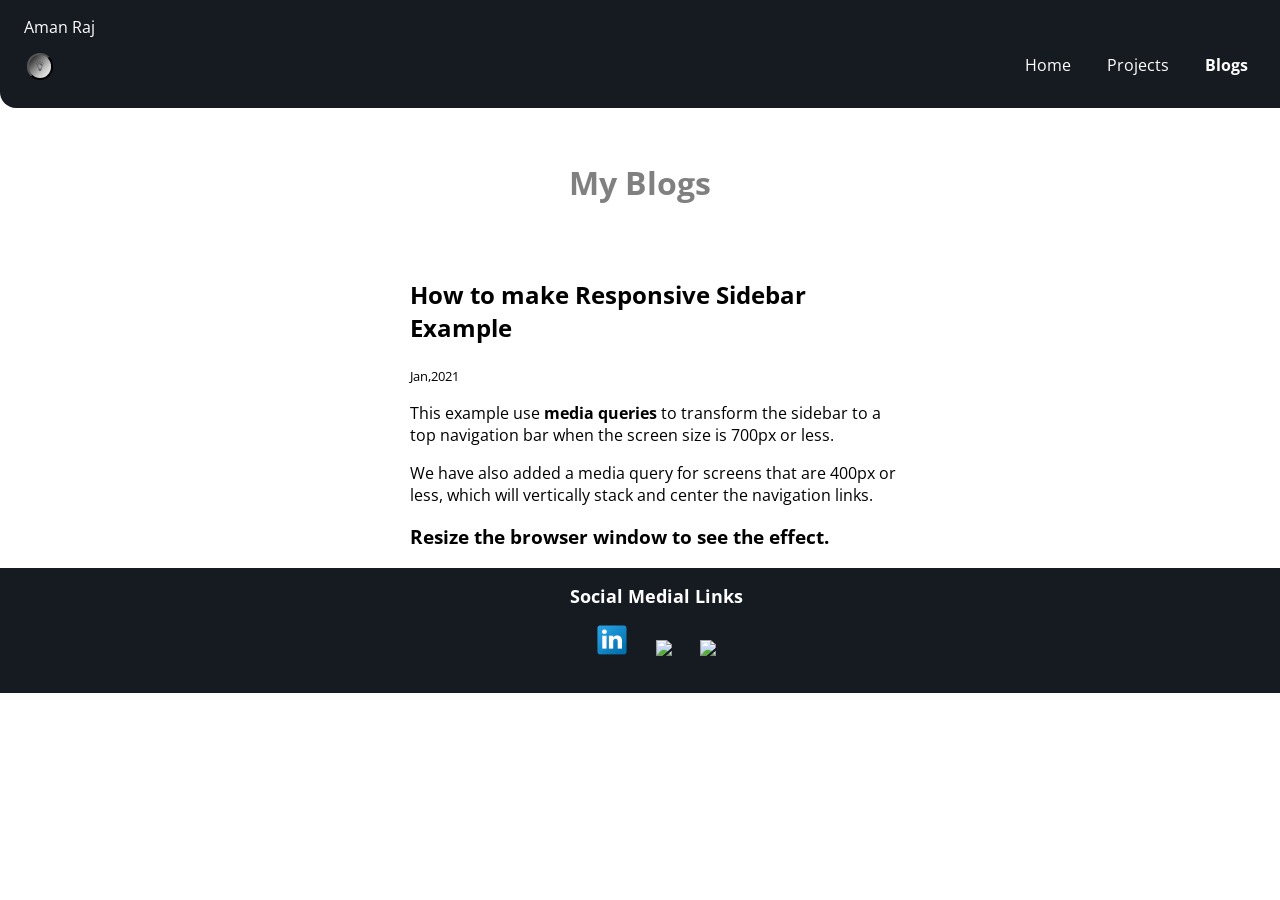
==== blogs.html @ 780188cc "commit files" ====
<!DOCTYPE html>
<html lang="en">
<head>
    <meta charset="UTF-8">
    <meta http-equiv="X-UA-Compatible" content="IE=edge">
    <meta name="viewport" content="width=device-width, initial-scale=1.0">
    <title>Blogs</title>
    <link href="/styles.css" rel='stylesheet'/>
</head>
<body>

    <nav class="navigation container">
        <button class="float" onclick="dark()"><object type="image/svg+xml" data="./image.svg">
            <img  src="/images/darkb.svg" />
          </object></button>
        <script>
            function dark(){
                var element = document.body;
                element.classList.toggle("dark-mode");
            }
        </script>
        <div class="nav-brand"></div><a class="link" href="/index.html">Aman Raj</a>
        <ul class="list-nonbullet nav-pills" >
            <li class="list-inline">
                <a class="link" href="/index.html">Home</a>
            </li>
            <li class="list-inline">
                <a class="link" href="/projects.html">Projects</a>
            </li>
            <li class="list-inline">
                <a class="link link-active" href="/blogs.html">Blogs</a>
            </li>
        </ul>

    </nav>

    <header class="hero">
        

        <h1 class="hero-heading">My Blogs</span></h1>

    </header>

    <ul class="list-nonbullet">
        <div class="container container-center">

            <li >
                <h2>How to make Responsive Sidebar Example</h2><small>Jan,2021</small>
                <p>This example use <strong>media queries</strong> to transform the sidebar to a top navigation bar when the screen size is 700px or less.</p>
                <p>We have also added a media query for screens that are 400px or less, which will vertically stack and center the navigation links.</p>
                <h3>Resize the browser window to see the effect.</h3>
            </li>




        </div>
</ul>






    <footer class="footer container">
        <div class="footer-heading">Social Medial Links</div>
        <ul class="social-links list-nonbullet">


            <li class="list-inline list-nonbullet"><a class="link" href="https://www.linkedin.com/in/am4nraj/"><img src="images\lin.png"></a></li>


            
            <li class="list-inline list-nonbullet"><a class="link" href="https://github.com/am4n-raj"><img src="images\github.png"></a></li>



            <li class="list-inline list-nonbullet"><a class="link" href="https://twitter.com/am4nraj"><img src="images\tweet.png"></a></li>

        </ul>
    </footer>
  
</body>
</html>
---- styles.css ----
@import url('https://fonts.googleapis.com/css2?family=Open+Sans:wght@300&display=swap');

:root{
    --primary-color: rgba(245, 110, 0, 0.884);
    --off-white: #E5E7EB;
}

hr{
    margin: 2rem 0rem;
}

body{
    font-family: 'Open Sans', sans-serif;
    margin: 0px;

    
}

/* Container level CSS */

.container {
    padding: 0rem 1rem;

}


.container-center{
    max-width: 500px ;
    margin: auto;
}


.link{
    text-decoration: none;
    padding: 0.1rem 0.5rem;

}

.primary-link {
    background-color:var(--primary-color);
    border-radius: 0.7rem;
    color: white;
    
    
}


.primary-link:hover{
    border-radius: 0.9rem;
    font-size: 1.3rem;  
    overflow: auto; 
    line-height: 0;
    font-weight: bold ;
    transition: ease-in-out;
    transition-duration: 300ms;
    background: linear-gradient(to right, var(--primary-color) 50%, white 50%);
    background-size: 200% 100%;
    background-position: right bottom;
    transition: all .3s ease-in-out;
    color:var(--primary-color);
}
/* BEM methods */

.secondary-link{
    color: var(--primary-color);
    border-radius: 0.9rem;
    border: 1px solid var(--primary-color);
    
}
.secondary-link:hover{
    color: var(--primary-color);
    border-radius: 0.7rem;
    font-size: 1.3rem;  
    overflow: auto; 
    line-height: 0;
    font-weight: bold ;
    transition-duration: 300ms;
    background: linear-gradient(to right, var(--primary-color) 50%, white 50%);
    background-size: 200% 100%;
    background-position: right bottom;
    transition: all .3s ease-in-out;
    
}



/* LISTS */

.list-nonbullet{
    list-style: none;
}

.list-inline{
    display: inline;
    padding: 1rem 0.5rem;
}

/* NAVIGATION */

.navigation{
    background-color:#161b22;
    color: white;
    padding: 1rem;
    border-bottom-left-radius
    : 1rem;

}

.navigation .nav-pills{
    text-align: right;
}

.navigation .link{
    
    color:white;


}


.navigation .link-active{
    font-weight: bolder;
    border-radius: 2rem;
    animation-name: animate;
    animation-duration: 4s;
    animation-timing-function: ease-in-out;
    animation-iteration-count: infinite;
 
  
}


.navigation .link:hover{
    border: 1px solid rgb(255, 255, 255);
    transition: ease-in-out;
    transition-duration: 500ms;
    border-radius: 2rem;
    font-size: 1.2rem;  
    overflow: auto; 
    line-height: 0;
    font-weight: bold ;

    
}

@keyframes animate {
    50%   {background-color:rgb(255, 102, 0);}
}




/* HEADER */

.hero{
    padding: 2rem;
}

.hero .hero-img{
    width: 300px;
    height: 300px;
    display: block;
    margin: auto;
    border-radius: 15rem;
    
}

.hero .hero-heading{
    text-align: center;
    color:gray;
    
}


/* Section */
.section{
    padding: 2rem;
}
.section h1{
    text-align: center;
    padding: 0rem;
}

.ow{
    background-color:#37474F;
    border-top-right-radius: 1rem;
    border-top-left-radius: 1rem;
    color:white;
}


/* Footer */
.footer{
    background-color: #161b22;
    padding: 1rem 0rem;
    color: white;
    text-align: center;

}

.footer .link{
    color: white;
    padding-inline-start: 0px;
    text-align:center;
    font-size: medium;
}


.footer .footer-heading{
    font-weight: bold;
    font-size: large;
    padding-left: 2rem;
}

/* SPACE */
.margin-md{
    margin: 2rem;
}

.dark-mode{
    
    background-color: #1F2937;
    color: white;
    
}

.float{
    position: absolute;
	width:2em;
	height:2em;
	top:4em;
	left:2em;
	border-radius:3rem;
    background: linear-gradient(to top left, white,60%, black);
    /* animation-name: animate;
    animation-duration: 4s;
    animation-timing-function: ease-in-out;
    animation-iteration-count: infinite; */
    
}



.float:hover{
    transition: ease-in-out;
    transition-duration: 300ms;
    border-radius: 3rem;
    width:3em;
	height:3em;
    overflow: auto; 
    line-height: 0;
    background: linear-gradient(to bottom right, white,40%, black);



}

#main-wrapper {
    float:left;
    width:620px;
    /*.... more attributes ... */
    }
    #sidebar-wrapper {
    float:right;
    width:300px;
    /*.... more attributes ... */
    }
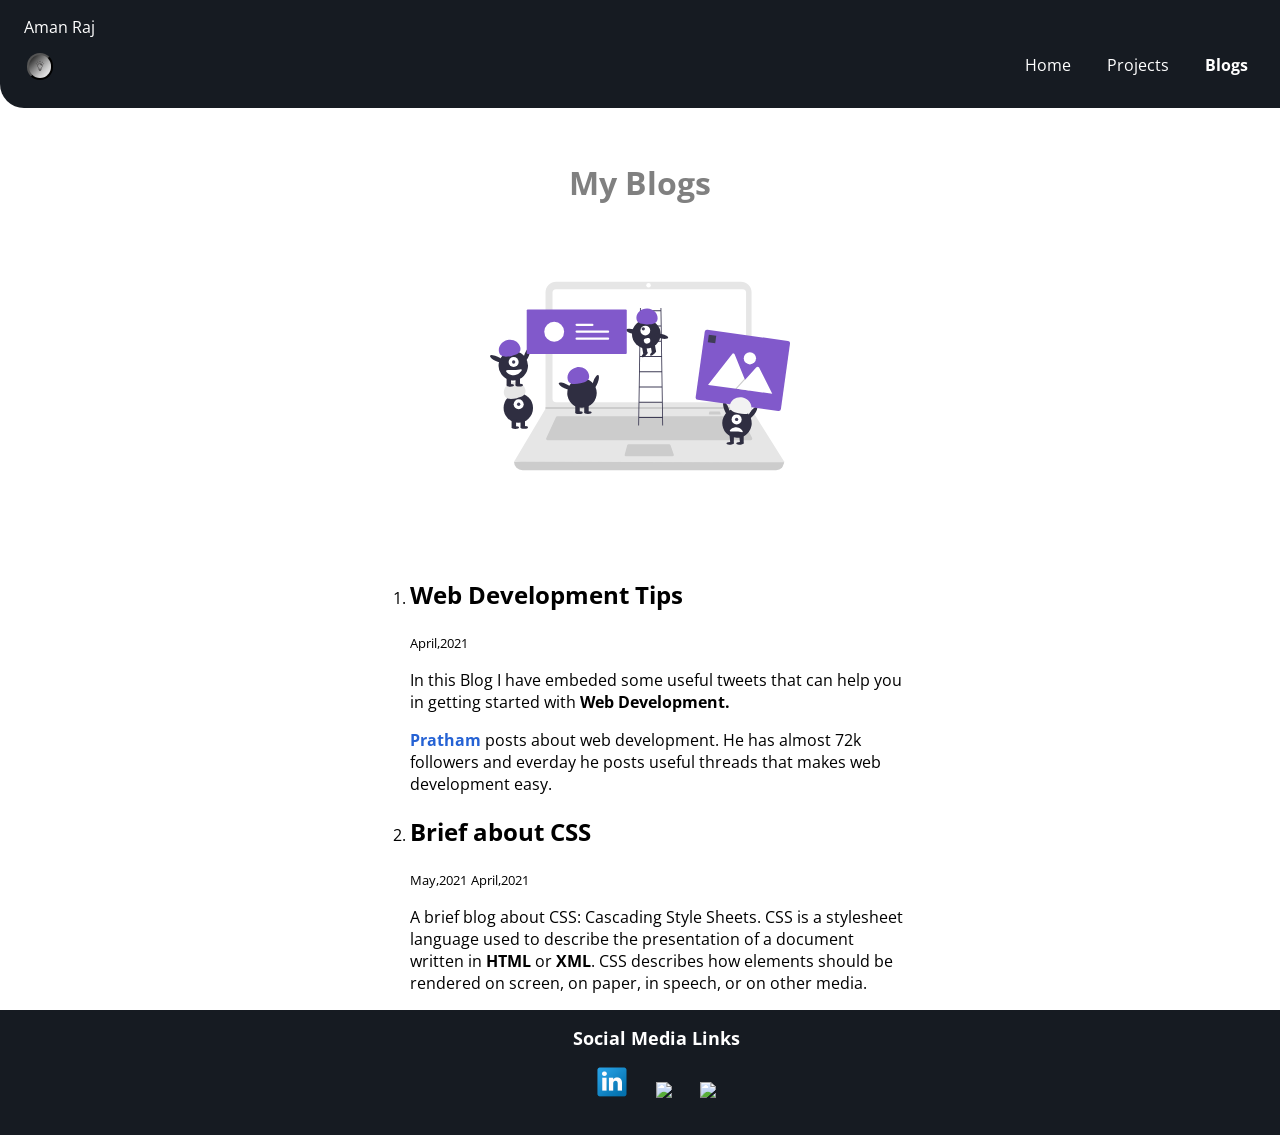
==== commit 8bf412f3: "feat-Added Blog and other features" ====
--- a/blogs.html
+++ b/blogs.html
@@ -38,24 +38,36 @@
         
 
         <h1 class="hero-heading">My Blogs</span></h1>
+        <img class="blog-img" src="images/blog.svg">
 
     </header>
 
-    <ul class="list-nonbullet">
+    <ol>
         <div class="container container-center">
 
             <li >
-                <h2>How to make Responsive Sidebar Example</h2><small>Jan,2021</small>
-                <p>This example use <strong>media queries</strong> to transform the sidebar to a top navigation bar when the screen size is 700px or less.</p>
-                <p>We have also added a media query for screens that are 400px or less, which will vertically stack and center the navigation links.</p>
-                <h3>Resize the browser window to see the effect.</h3>
+                
+                <h2><a class="blog-link link-active" href="\bloglib\blog1.html">Web Development Tips</a></h2><small>April,2021</small>
+                <p>In this Blog I have embeded some useful tweets that can help you in getting started with <strong> Web Development.</strong></p>
+                <strong><a class="blog-link" style="color: rgb(37, 98, 212);" href="https://twitter.com/Prathkum">Pratham</a></strong></a> posts about web development. He has almost 72k followers and everday he posts useful threads that makes web development easy.</p>
+
+            </li>
+
+            <li>
+
+                <h2><a class="blog-link link-active" href="\bloglib\blog2.html">Brief about CSS</a></h2><small>May,2021</small>
+                </h2><small>April,2021</small>
+                <p>A brief blog about CSS: Cascading Style Sheets. CSS is a stylesheet language used to describe the presentation of a document written in <strong>HTML</strong> or <strong>XML</strong>. CSS describes how elements should be rendered on screen, on paper, in speech, or on other media.</p>
+
+
+                
             </li>
 
 
 
 
         </div>
-</ul>
+</ol>
 
 
 
@@ -63,7 +75,7 @@
 
 
     <footer class="footer container">
-        <div class="footer-heading">Social Medial Links</div>
+        <div class="footer-heading">Social Media Links</div>
         <ul class="social-links list-nonbullet">
 
 
--- a/styles.css
+++ b/styles.css
@@ -1,7 +1,7 @@
 @import url('https://fonts.googleapis.com/css2?family=Open+Sans:wght@300&display=swap');
 
 :root{
-    --primary-color: rgba(245, 110, 0, 0.884);
+    --primary-color: #6a31d3;
     --off-white: #E5E7EB;
 }
 
@@ -21,6 +21,7 @@
 .container {
     padding: 0rem 1rem;
 
+
 }
 
 
@@ -33,15 +34,34 @@
 .link{
     text-decoration: none;
     padding: 0.1rem 0.5rem;
+    color: black;
+
+}
+
+.blog-link{
+    text-decoration: none;
+    padding: 0rem 0rem;
+    color: black;
+}
+
+.dark-mode .blog-link{
+    color: #E5E7EB;
+}
+.dark-mode .secondary-link{
+    color: white;
+}
+
+.blog-link:hover{  
+    transition: all .3s ease-in-out;
+    color:var(--primary-color);
 
 }
 
 .primary-link {
     background-color:var(--primary-color);
-    border-radius: 0.7rem;
-    color: white;
-    
-    
+    border-radius: 0.9rem;
+    color: white;
+  
 }
 
 
@@ -62,11 +82,13 @@
 /* BEM methods */
 
 .secondary-link{
-    color: var(--primary-color);
+    color: black;
     border-radius: 0.9rem;
-    border: 1px solid var(--primary-color);
-    
-}
+    border: 2px solid var(--primary-color);
+    
+}
+
+
 .secondary-link:hover{
     color: var(--primary-color);
     border-radius: 0.7rem;
@@ -75,12 +97,29 @@
     line-height: 0;
     font-weight: bold ;
     transition-duration: 300ms;
-    background: linear-gradient(to right, var(--primary-color) 50%, white 50%);
+    background: linear-gradient(to right,var(--primary-color) 50%,white 50%);
     background-size: 200% 100%;
     background-position: right bottom;
     transition: all .3s ease-in-out;
     
 }
+.ow .secondary-link {
+    color:white;
+}
+.ow .secondary-link:hover {
+    color: var(--primary-color);
+    border-radius: 0.7rem;
+    font-size: 1.3rem;  
+    overflow: auto; 
+    line-height: 0;
+    font-weight: bold ;
+    transition-duration: 300ms;
+    background: linear-gradient(to right,var(--primary-color) 50%,white 50%);
+    background-size: 200% 100%;
+    background-position: right bottom;
+    transition: all .3s ease-in-out;
+    
+}
 
 
 
@@ -102,17 +141,21 @@
     color: white;
     padding: 1rem;
     border-bottom-left-radius
-    : 1rem;
+    : 1.5rem;
+
+
 
 }
 
 .navigation .nav-pills{
     text-align: right;
+
 }
 
 .navigation .link{
     
     color:white;
+
 
 
 }
@@ -122,7 +165,7 @@
     font-weight: bolder;
     border-radius: 2rem;
     animation-name: animate;
-    animation-duration: 4s;
+    animation-duration: 3s;
     animation-timing-function: ease-in-out;
     animation-iteration-count: infinite;
  
@@ -144,7 +187,8 @@
 }
 
 @keyframes animate {
-    50%   {background-color:rgb(255, 102, 0);}
+    50%   {background-color: #8159CB;
+    filter:blur(1px);}
 }
 
 
@@ -162,7 +206,17 @@
     display: block;
     margin: auto;
     border-radius: 15rem;
-    
+
+    
+    
+}
+
+.blog-img{
+    width: 300px;
+    height: 300px;
+    display: block;
+    margin: auto;
+    border-radius: 6rem;
 }
 
 .hero .hero-heading{
@@ -189,6 +243,8 @@
 }
 
 
+
+
 /* Footer */
 .footer{
     background-color: #161b22;
@@ -216,6 +272,8 @@
 .margin-md{
     margin: 2rem;
 }
+
+
 
 .dark-mode{
     
@@ -232,10 +290,7 @@
 	left:2em;
 	border-radius:3rem;
     background: linear-gradient(to top left, white,60%, black);
-    /* animation-name: animate;
-    animation-duration: 4s;
-    animation-timing-function: ease-in-out;
-    animation-iteration-count: infinite; */
+
     
 }
 
@@ -255,17 +310,8 @@
 
 }
 
-#main-wrapper {
-    float:left;
-    width:620px;
-    /*.... more attributes ... */
-    }
-    #sidebar-wrapper {
-    float:right;
-    width:300px;
-    /*.... more attributes ... */
-    }
-
-
-
-
+
+
+
+
+
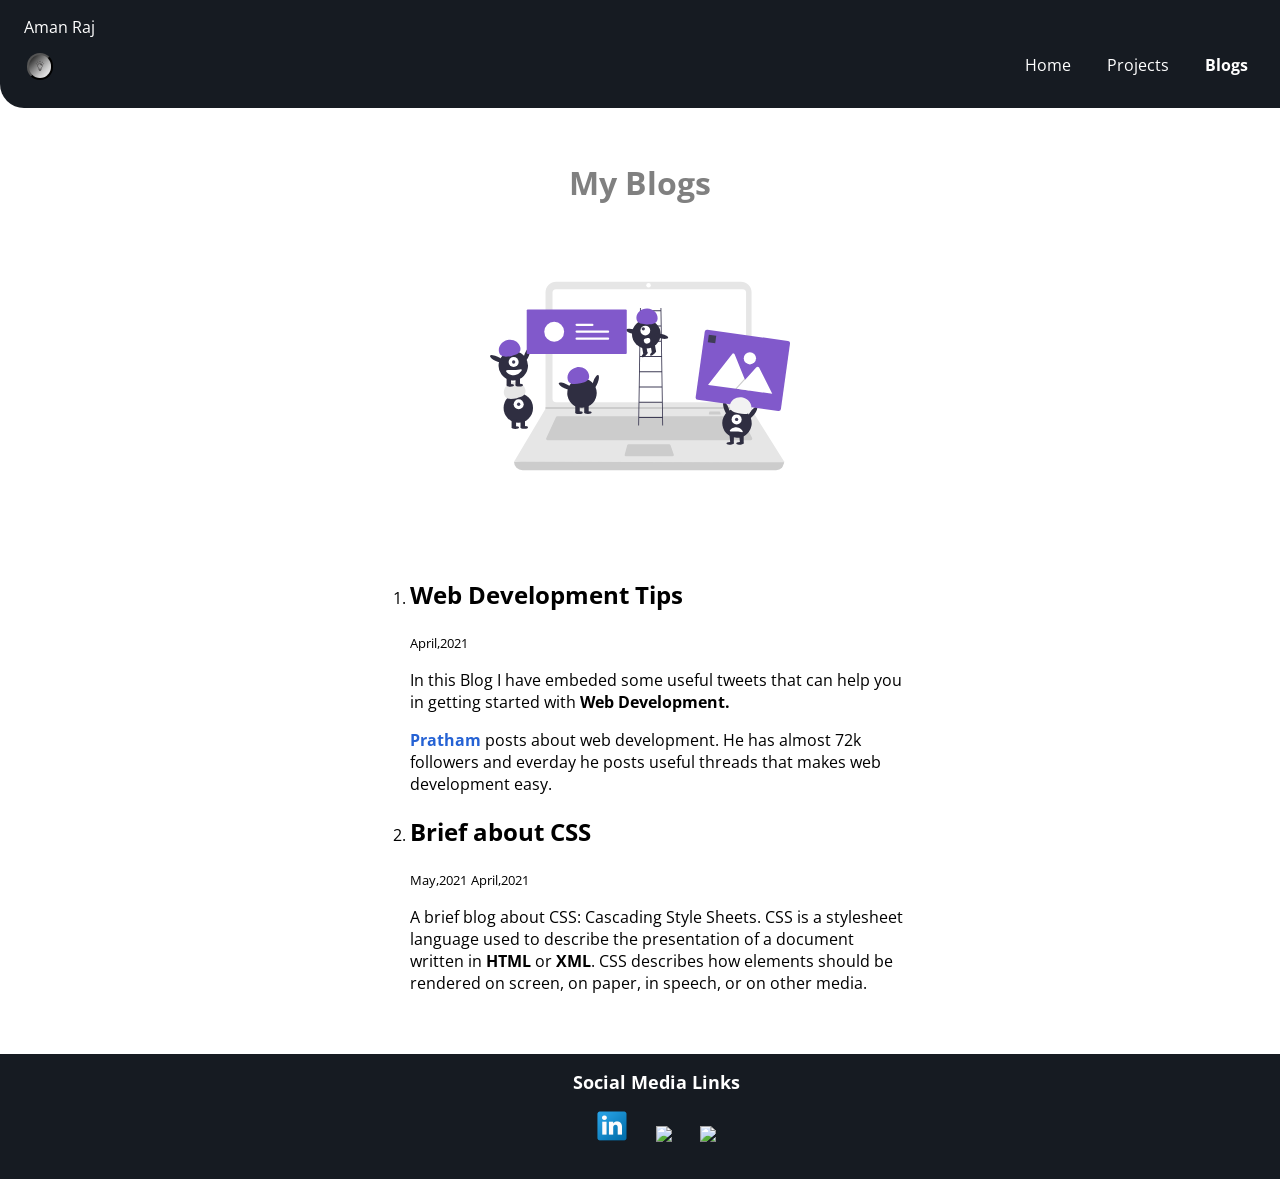
==== commit 0f6583d5: "fix- blog header bug" ====
--- a/blogs.html
+++ b/blogs.html
@@ -67,7 +67,9 @@
 
 
         </div>
-</ol>
+    </ol>
+
+    <br><br>
 
 
 
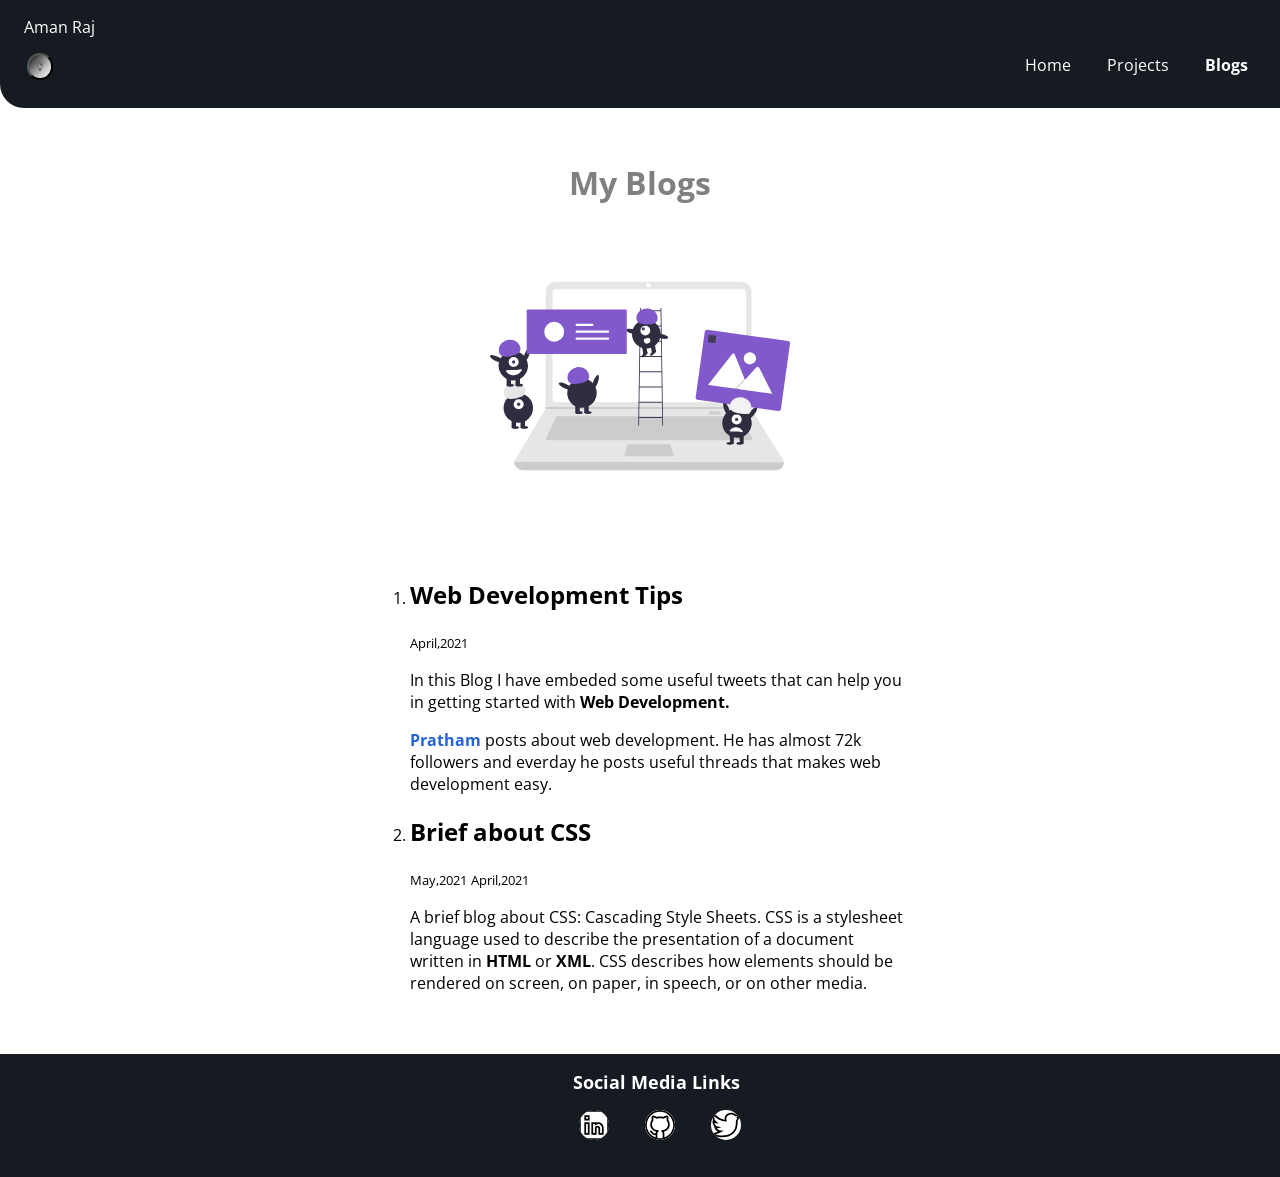
==== commit 6002189d: "footer changed" ====
--- a/blogs.html
+++ b/blogs.html
@@ -81,15 +81,15 @@
         <ul class="social-links list-nonbullet">
 
 
-            <li class="list-inline list-nonbullet"><a class="link" href="https://www.linkedin.com/in/am4nraj/"><img src="images\lin.png"></a></li>
+            <li class="list-inline list-nonbullet"><a class="link" href="https://www.linkedin.com/in/am4nraj/"><img class="footer-img" src="\images\lin.svg"></a></li>
 
 
             
-            <li class="list-inline list-nonbullet"><a class="link" href="https://github.com/am4n-raj"><img src="images\github.png"></a></li>
+            <li class="list-inline list-nonbullet"><a class="link" href="https://github.com/am4n-raj"><img class="footer-img" src="\images\git.svg"></a></li>
 
 
 
-            <li class="list-inline list-nonbullet"><a class="link" href="https://twitter.com/am4nraj"><img src="images\tweet.png"></a></li>
+            <li class="list-inline list-nonbullet"><a class="link" href="https://twitter.com/am4nraj"><img src="\images\tw.svg" class="footer-img"></a></li>
 
         </ul>
     </footer>
--- a/styles.css
+++ b/styles.css
@@ -1,7 +1,7 @@
 @import url('https://fonts.googleapis.com/css2?family=Open+Sans:wght@300&display=swap');
 
 :root{
-    --primary-color: #6a31d3;
+    --primary-color: #6D28D9;
     --off-white: #E5E7EB;
 }
 
@@ -254,12 +254,28 @@
 
 }
 
-.footer .link{
-    color: white;
-    padding-inline-start: 0px;
-    text-align:center;
-    font-size: medium;
-}
+
+.footer .footer-img{
+    
+    width: 30px;
+    height: 30px;
+    display:ruby-text-container;
+    margin: auto;
+    background-color: white;
+    border-radius: 3em;
+}
+
+.footer .footer-img:hover{
+    
+    width: 30px;
+    height: 30px;
+    animation-name: animate;
+    animation-duration: 1.5s;
+    animation-timing-function: ease-in-out;
+    border-radius: 2em;
+    
+}
+
 
 
 .footer .footer-heading{
@@ -296,6 +312,8 @@
 
 
 
+
+
 .float:hover{
     transition: ease-in-out;
     transition-duration: 300ms;
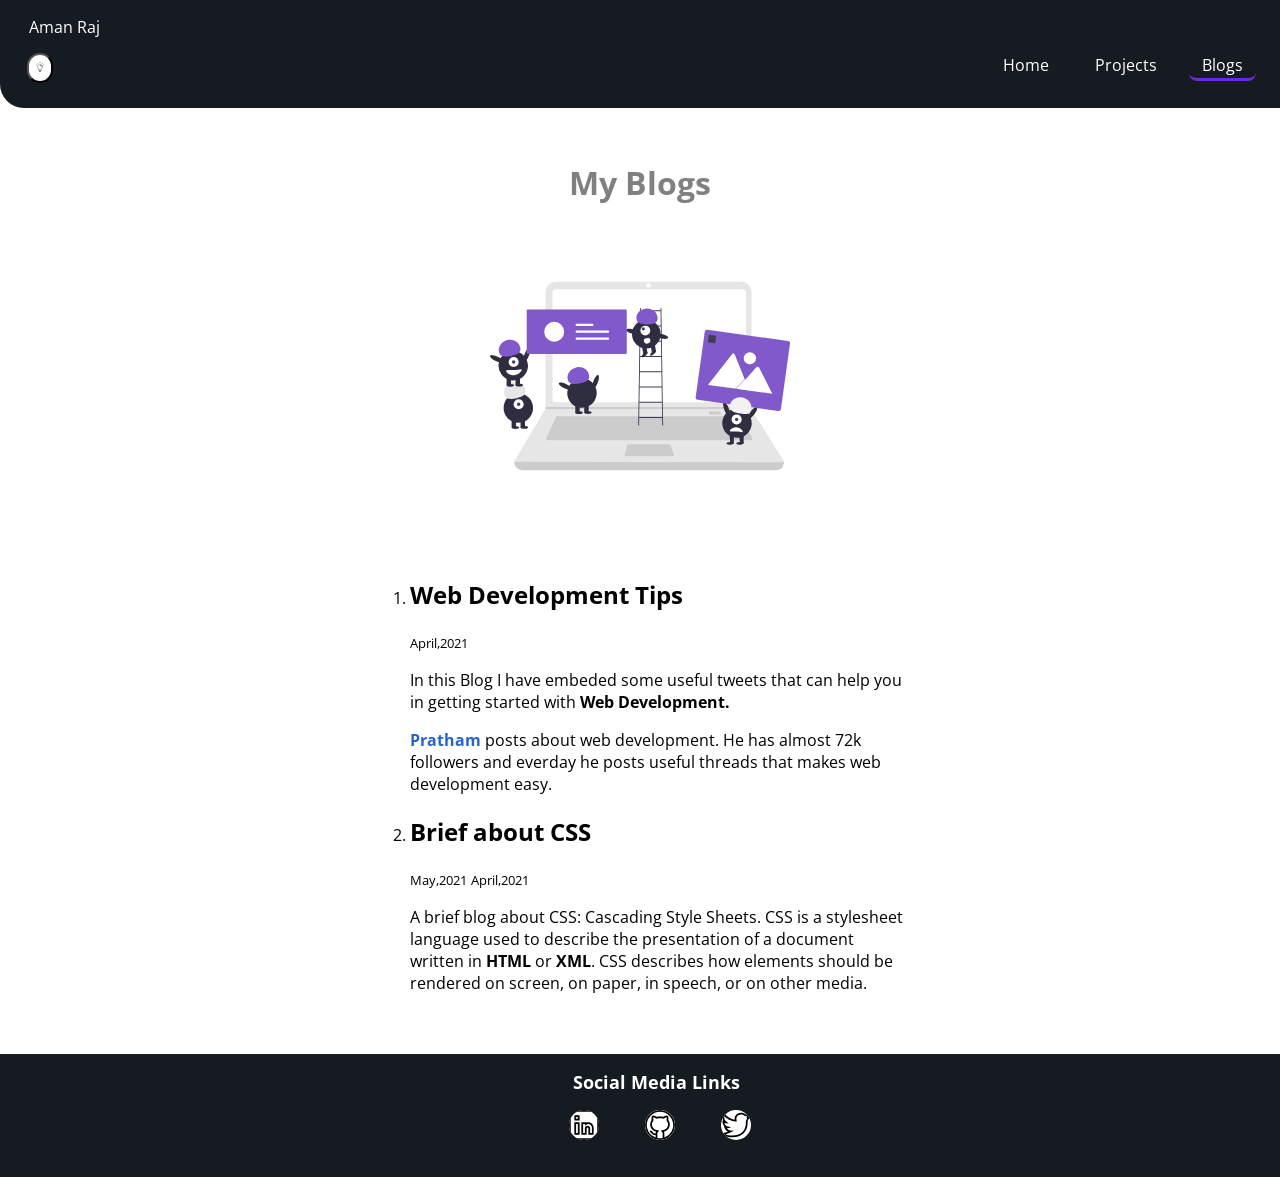
==== commit 68a1d4c5: "updated css" ====
--- a/blogs.html
+++ b/blogs.html
@@ -45,22 +45,16 @@
     <ol>
         <div class="container container-center">
 
-            <li >
-                
-                <h2><a class="blog-link link-active" href="\bloglib\blog1.html">Web Development Tips</a></h2><small>April,2021</small>
+            <li >        
+                <h2><a class="blog-link" href="\bloglib\blog1.html">Web Development Tips</a></h2><small>April,2021</small>
                 <p>In this Blog I have embeded some useful tweets that can help you in getting started with <strong> Web Development.</strong></p>
                 <strong><a class="blog-link" style="color: rgb(37, 98, 212);" href="https://twitter.com/Prathkum">Pratham</a></strong></a> posts about web development. He has almost 72k followers and everday he posts useful threads that makes web development easy.</p>
-
             </li>
 
             <li>
-
-                <h2><a class="blog-link link-active" href="\bloglib\blog2.html">Brief about CSS</a></h2><small>May,2021</small>
+                <h2><a class="blog-link" href="\bloglib\blog2.html">Brief about CSS</a></h2><small>May,2021</small>
                 </h2><small>April,2021</small>
-                <p>A brief blog about CSS: Cascading Style Sheets. CSS is a stylesheet language used to describe the presentation of a document written in <strong>HTML</strong> or <strong>XML</strong>. CSS describes how elements should be rendered on screen, on paper, in speech, or on other media.</p>
-
-
-                
+                <p>A brief blog about CSS: Cascading Style Sheets. CSS is a stylesheet language used to describe the presentation of a document written in <strong>HTML</strong> or <strong>XML</strong>. CSS describes how elements should be rendered on screen, on paper, in speech, or on other media.</p>      
             </li>
 
 
--- a/styles.css
+++ b/styles.css
@@ -12,8 +12,6 @@
 body{
     font-family: 'Open Sans', sans-serif;
     margin: 0px;
-
-    
 }
 
 /* Container level CSS */
@@ -21,19 +19,16 @@
 .container {
     padding: 0rem 1rem;
 
-
-}
-
+}
 
 .container-center{
     max-width: 500px ;
     margin: auto;
 }
 
-
 .link{
     text-decoration: none;
-    padding: 0.1rem 0.5rem;
+    padding: 0.1rem 0.8rem;
     color: black;
 
 }
@@ -42,6 +37,7 @@
     text-decoration: none;
     padding: 0rem 0rem;
     color: black;
+    
 }
 
 .dark-mode .blog-link{
@@ -61,10 +57,9 @@
     background-color:var(--primary-color);
     border-radius: 0.9rem;
     color: white;
+    margin-right: 0.8rem;
   
 }
-
-
 .primary-link:hover{
     border-radius: 0.9rem;
     font-size: 1.3rem;  
@@ -80,18 +75,31 @@
     color:var(--primary-color);
 }
 /* BEM methods */
-
 .secondary-link{
     color: black;
     border-radius: 0.9rem;
-    border: 2px solid var(--primary-color);
-    
-}
-
-
+    border: 2px solid var(--primary-color);   
+}
 .secondary-link:hover{
+    color: white;
+    border-radius: 0.9rem;
+    font-size: 1.3rem;  
+    overflow: auto; 
+    line-height: 0;
+    font-weight: bold ;
+    transition-duration: 300ms;
+    background: linear-gradient(to left,var(--primary-color) 50%,white 50%);
+    background-size: 200% 100%;
+    background-position: bottom right;
+    transition: all .3s ease-in-out;
+    
+}
+.ow .secondary-link {
+    color:white;
+}
+.ow .secondary-link:hover {
     color: var(--primary-color);
-    border-radius: 0.7rem;
+    border-radius: 0.9rem;
     font-size: 1.3rem;  
     overflow: auto; 
     line-height: 0;
@@ -103,23 +111,6 @@
     transition: all .3s ease-in-out;
     
 }
-.ow .secondary-link {
-    color:white;
-}
-.ow .secondary-link:hover {
-    color: var(--primary-color);
-    border-radius: 0.7rem;
-    font-size: 1.3rem;  
-    overflow: auto; 
-    line-height: 0;
-    font-weight: bold ;
-    transition-duration: 300ms;
-    background: linear-gradient(to right,var(--primary-color) 50%,white 50%);
-    background-size: 200% 100%;
-    background-position: right bottom;
-    transition: all .3s ease-in-out;
-    
-}
 
 
 
@@ -143,8 +134,6 @@
     border-bottom-left-radius
     : 1.5rem;
 
-
-
 }
 
 .navigation .nav-pills{
@@ -152,46 +141,29 @@
 
 }
 
-.navigation .link{
-    
+.navigation .link{  
     color:white;
-
-
-
-}
-
-
-.navigation .link-active{
-    font-weight: bolder;
-    border-radius: 2rem;
-    animation-name: animate;
-    animation-duration: 3s;
-    animation-timing-function: ease-in-out;
-    animation-iteration-count: infinite;
- 
-  
-}
-
+}
 
 .navigation .link:hover{
-    border: 1px solid rgb(255, 255, 255);
     transition: ease-in-out;
-    transition-duration: 500ms;
+    transition-duration: 200ms;
     border-radius: 2rem;
     font-size: 1.2rem;  
-    overflow: auto; 
-    line-height: 0;
-    font-weight: bold ;
-
-    
+    line-height: 0;
+    font-weight: bold ;
+    background-color: var(--primary-color);
+}
+
+.link-active{  
+    border-bottom: 3px solid var(--primary-color);
+    border-radius: 0.5rem;
 }
 
 @keyframes animate {
     50%   {background-color: #8159CB;
     filter:blur(1px);}
 }
-
-
 
 
 /* HEADER */
@@ -243,8 +215,6 @@
 }
 
 
-
-
 /* Footer */
 .footer{
     background-color: #161b22;
@@ -270,12 +240,12 @@
     width: 30px;
     height: 30px;
     animation-name: animate;
-    animation-duration: 1.5s;
+    animation-duration: .5s;
     animation-timing-function: ease-in-out;
     border-radius: 2em;
-    
-}
-
+
+	  
+}
 
 
 .footer .footer-heading{
@@ -290,7 +260,6 @@
 }
 
 
-
 .dark-mode{
     
     background-color: #1F2937;
@@ -301,35 +270,29 @@
 .float{
     position: absolute;
 	width:2em;
-	height:2em;
+	height:2.2em;
 	top:4em;
 	left:2em;
 	border-radius:3rem;
-    background: linear-gradient(to top left, white,60%, black);
-
-    
-}
-
-
-
-
+    background: white;
+
+}
 
 .float:hover{
     transition: ease-in-out;
-    transition-duration: 300ms;
-    border-radius: 3rem;
+    transition-duration: 100ms;
+    border-radius: 2rem;
     width:3em;
 	height:3em;
     overflow: auto; 
-    line-height: 0;
-    background: linear-gradient(to bottom right, white,40%, black);
-
-
-
-}
-
-
-
-
-
-
+
+
+
+
+}
+
+
+
+
+
+
